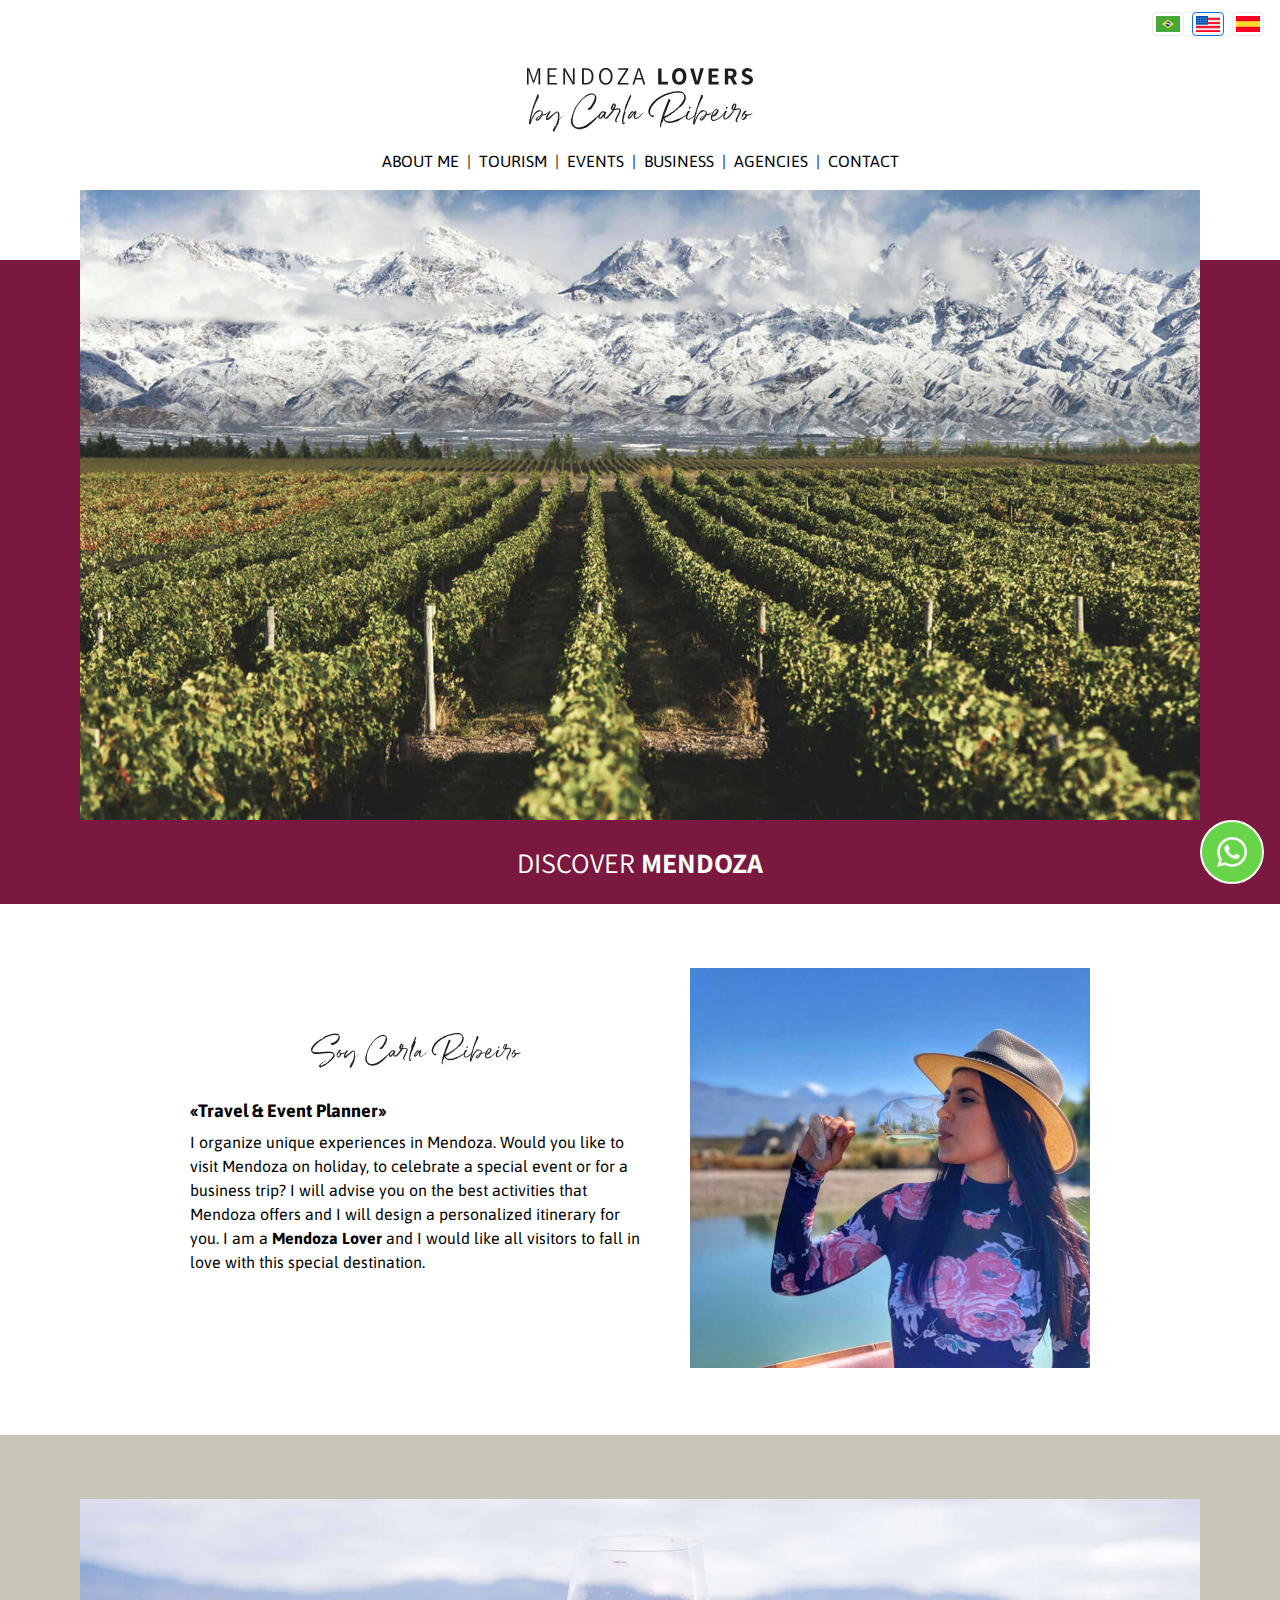
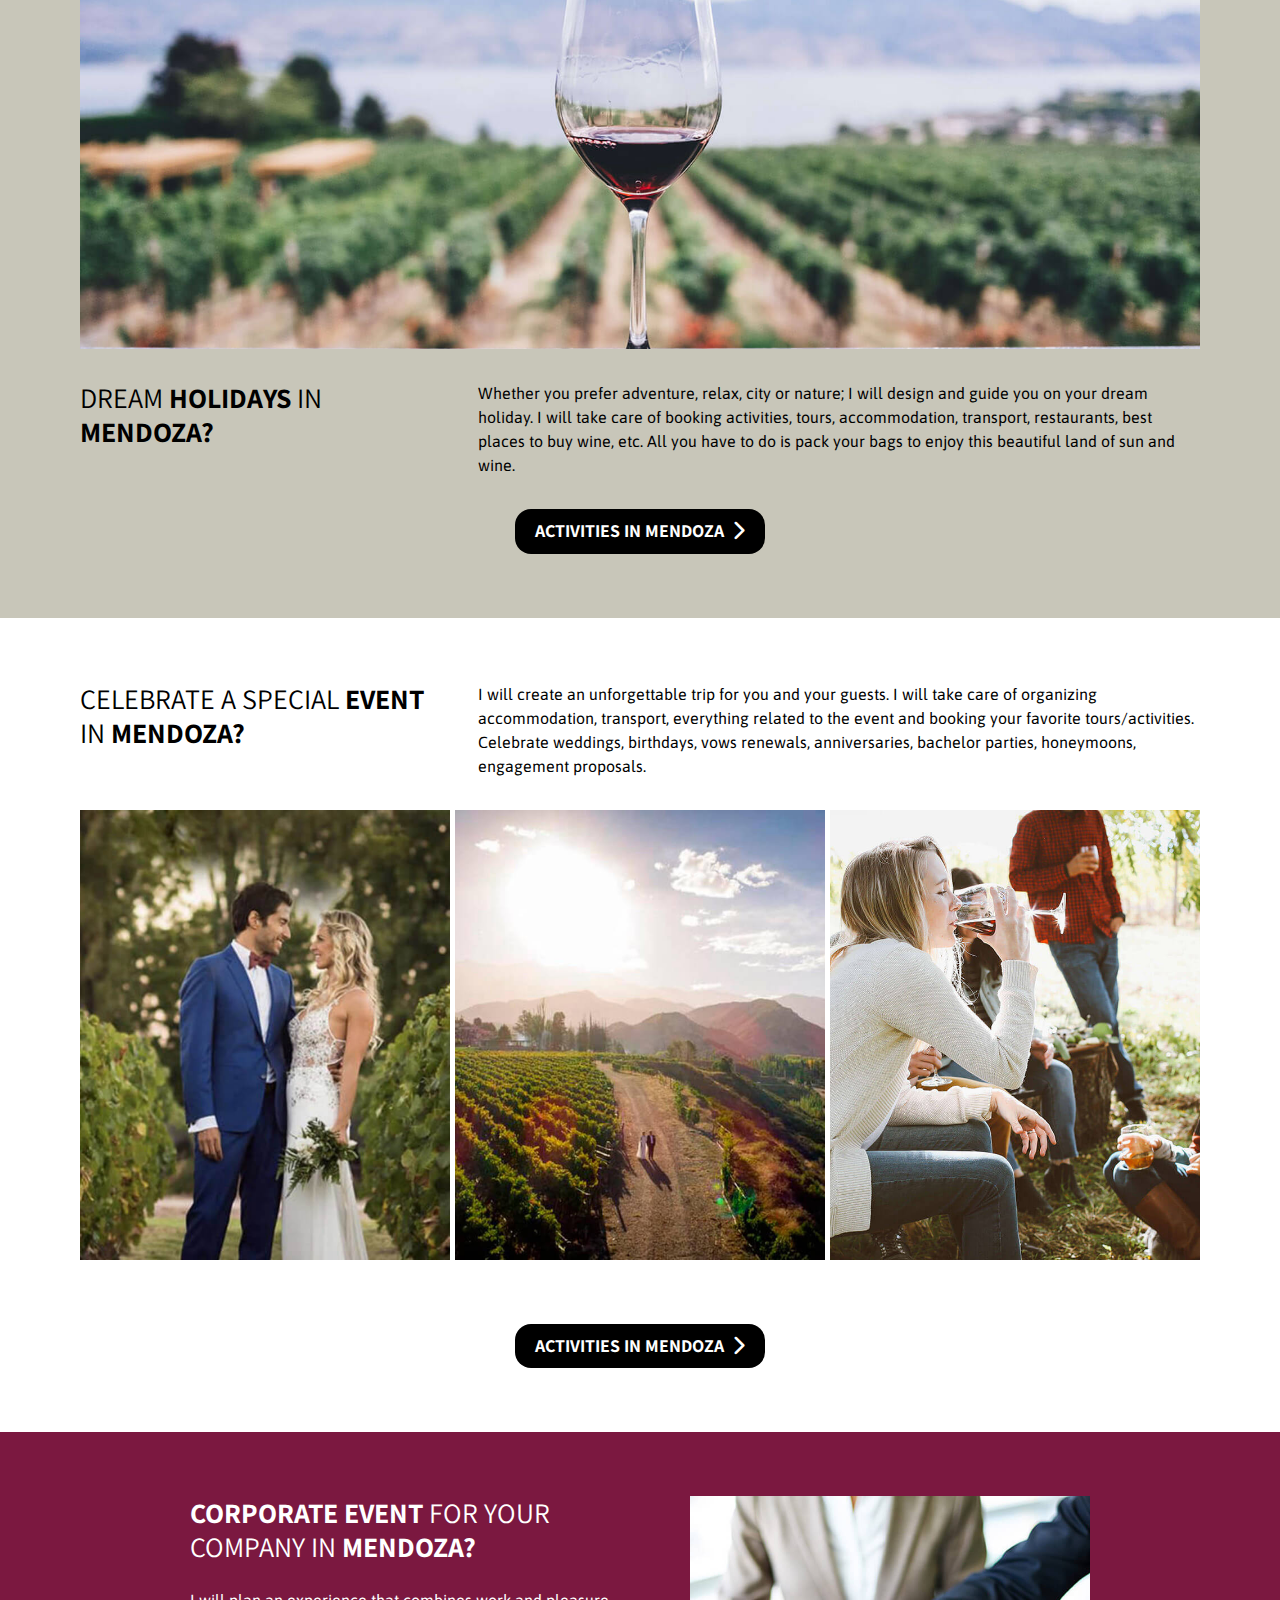
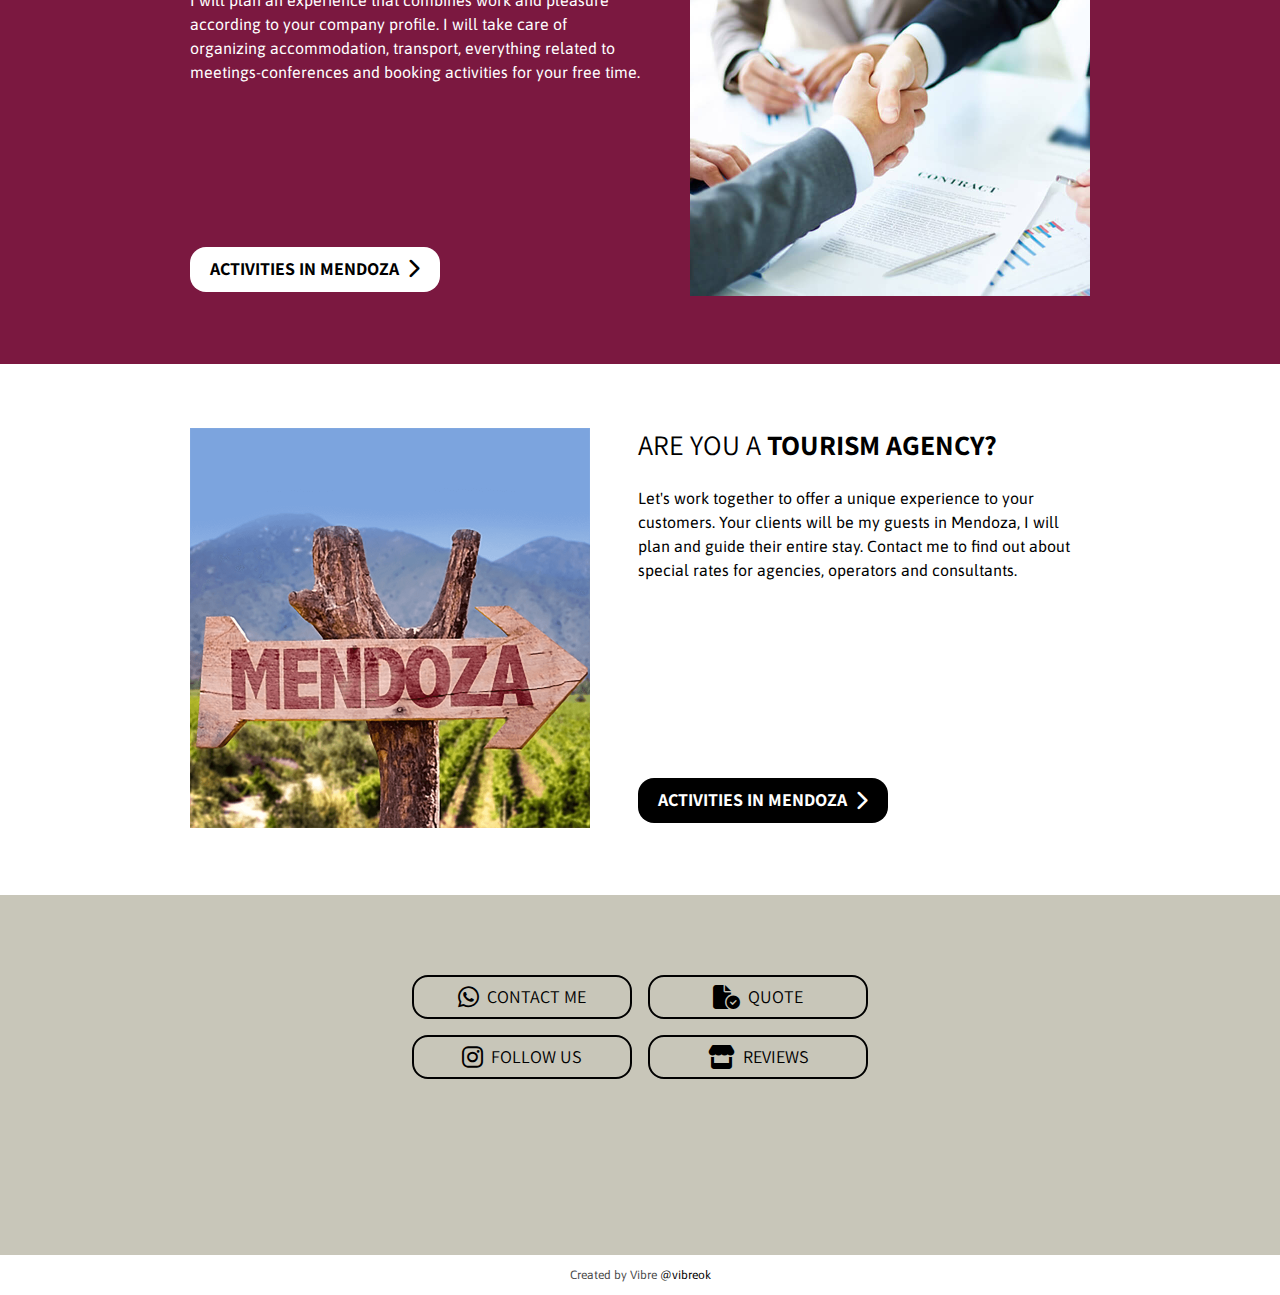
==== lang/en/index.html @ 012fe225 "Change the image format of the logo and the lettering from png to svg, and made spelling corrections" ====
<!DOCTYPE html>
<html lang="en">
<head>
    <meta charset="UTF-8">
    <meta http-equiv="X-UA-Compatible" content="IE=edge">
    <meta name="viewport" content="width=device-width, initial-scale=1.0">
    <title>Mendoza Lovers</title>
    <link href="https://fonts.googleapis.com" rel="preconnect">
    <link href="https://fonts.gstatic.com" rel="preconnect" crossorigin>
    <link href="https://fonts.googleapis.com/css2?family=Asap:wght@400;700&family=Assistant:wght@400;700&display=swap" rel="stylesheet">
    <link href="../../fontawesome/css/all.min.css" rel="stylesheet">    
    <link href="../../css/normalize.css" rel="stylesheet">
    <link href="../../css/styles.css" rel="stylesheet">
</head>
<body class="home">

    <div class="frame">
        <div class="navbar">
            <div class="navbar_utilities">
                <div class="navbar_languages">
                    <button class="navbar_btn">
                        <a href="http://www.mendozalovers.com/">
                            <img class="navbar_flag" src="../../img/lang-br.png" alt="Button to switch to Portuguese language.">
                        </a>
                    </button>
                    <button class="navbar_btn">
                        <a href="http://www.mendozalovers.com/lang/en">
                            <img class="navbar_flag flag--active" src="../../img/lang-en.png" alt="English language button, which is the currently selected language.">
                        </a>
                    </button>
                    <button class="navbar_btn">
                        <a href="http://www.mendozalovers.com/lang/es">
                            <img class="navbar_flag" src="../../img/lang-es.png" alt="Button to switch to Spanish language.">
                        </a>
                    </button>
                </div>
            </div>
            <div class="navbar_brand">
                <h1 class="navbar_logo">
                    <a href="http://www.mendozalovers.com/lang/es">
                        <img src="../../img/logo.svg" alt="Mendoza Lovers logo.">
                    </a>
                </h1>
            </div>
            <nav class="navbar_menu">
                <a class="navbar_link about_link" href="#about">ABOUT ME</a>
                <span class="divider-h">|</span>
                <a class="navbar_link tourism_link" href="#tourism">TOURISM</a>
                <span class="divider-h">|</span>
                <a class="navbar_link events_link" href="#events">EVENTS</a>
                <span class="divider-h">|</span>
                <a class="navbar_link business_link" href="#business">BUSINESS</a>
                <span class="divider-h">|</span>
                <a class="navbar_link agency_link" href="#agency">AGENCIES</a>
                <span class="divider-h">|</span>
                <a class="navbar_link contact_link" href="#contact">CONTACT</a>
            </nav>
        </div>
        <header class="hero bg--red-wine">
            <div class="bg_patch"></div>
            <div class="hero_video">
                <video autoplay loop muted preload="auto" poster="../../img/hero.jpg">
                    <source src="../../img/video.mp4"  type="video/mp4">
                    <source src="../../img/video.webm" type="video/webm">
                    <source src="../../img/video.ogv"  type="video/ogg">
                </video>
            </div>
            <div class="hero_slogan">
                <h2 class="hero_title">DISCOVER <span class="fw_bold">MENDOZA</span></h2>
            </div>
        </header>
        <section id="about" class="section_v">
            <div class="section_wrapper">
                <article class="section_article article--left">
                    <div class="section_lettering">
                        <img src="../../img/lettering.svg" alt="Phrase 'I am Carla Ribeiro' written in cursive.">
                    </div>
                    <h3 class="section_subtitle">&laquo;Travel & Event Planner&raquo;</h3>
                    <p class="section_text text--hug">I organize unique experiences in Mendoza. Would you like to visit Mendoza on holiday, to celebrate a special event or for a business trip? I will advise you on the best activities that Mendoza offers and I will design a personalized itinerary for you. I am a <span class="fw_bold">Mendoza Lover</span> and I would like all visitors to fall in love with this special destination.</p>
                </article>
                <figure class="section_img_container">
                    <img class="section_img" src="../../img/about.jpg" alt="Photograph of Carla Ribeiro drinking a glass of wine with an impressive landscape in the background.">
                </figure>
            </div>
        </section>
        <section id="tourism" class="section_h bg--camel">
            <div class="section_wrapper">
                <figure class="section_img_container">
                    <img class="section_img" src="../../img/tourism.jpg" alt="Photograph showing a glass of red wine in the foreground, and a landscape of vineyards and mountains in the background.">
                </figure>
                <article class="section_article">
                    <h3 class="section_title">DREAM <span class="fw_bold">HOLIDAYS</span> IN <span class="fw_bold">MENDOZA?</span></h3>
                    <p class="section_text">Whether you prefer adventure, relax, city or nature; I will design and guide you on your dream holiday. I will take care of booking activities, tours, accommodation, transport, restaurants, best places to buy wine, etc. All you have to do is pack your bags to enjoy this beautiful land of sun and wine.</p>
                </article>
            </div>
            <div class="section_actions">
                <button class="section_btn btn--dark">
                    <a href="mendoza.html">
                        <span>ACTIVITIES IN MENDOZA</span>
                        <span class="section_icon fa-solid fa-chevron-right"></span>
                    </a>
                </button>
            </div>
        </section>
        <section id="events" class="section_h">
            <div class="section_wrapper">
                <article class="section_article">
                    <h3 class="section_title">CELEBRATE A SPECIAL <span class="fw_bold">EVENT</span> IN <span class="fw_bold">MENDOZA?</span></h3>
                    <p class="section_text">I will create an unforgettable trip for you and your guests. I will take care of organizing accommodation, transport, everything related to the event and booking your favorite tours/activities. Celebrate weddings, birthdays, vows renewals, anniversaries, bachelor parties, honeymoons, engagement proposals.</p>
                </article>
                <div class="section_imgs_container">
                    <figure class="section_img_container img--01">
                        <img class="section_img" src="../../img/events-01.jpg" alt="Photograph of a man and a woman dressed as a bride and groom, embracing, looking into each other's eyes, standing in a garden in broad daylight.">
                    </figure>
                    <figure class="section_img_container img--02">
                        <img class="section_img" src="../../img/events-02.jpg" alt="Aerial photograph of a man and a woman dressed as groom and bride, walking through vineyards, with the mountains in the background.">
                    </figure>
                    <figure class="section_img_container img--03">
                        <img class="section_img" src="../../img/events-03.jpg" alt="Photograph of a group of friends drinking a few glasses of red wine at midday in a garden.">
                    </figure>
                </div>
            </div>
            <div class="section_actions">
                <button class="section_btn btn--dark">
                    <a href="mendoza.html">
                        <span>ACTIVITIES IN MENDOZA</span>
                        <span class="section_icon fa-solid fa-chevron-right"></span>
                    </a>
                </button>
            </div>
        </section>
        <section id="business" class="section_v bg--red-wine">
            <div class="section_wrapper">
                <article class="section_article article--left">
                    <h3 class="section_title"><span class="fw_bold">CORPORATE EVENT</span> FOR YOUR COMPANY IN <span class="fw_bold">MENDOZA?</span></h3>
                    <p class="section_text">I will plan an experience that combines work and pleasure according to your company profile. I will take care of organizing accommodation, transport, everything related to meetings-conferences and booking activities for your free time.</p>
                    <div class="section_actions actions--desktop">
                        <button class="section_btn btn--light">
                            <a href="mendoza.html">
                                <span>ACTIVITIES IN MENDOZA</span>
                                <span class="section_icon fa-solid fa-chevron-right"></span>
                            </a>
                        </button>
                    </div>
                </article>
                <figure class="section_img_container">
                    <img class="section_img" src="../../img/business.jpg" alt="Close-up photograph showing two people in suits shaking hands.">
                </figure>
            </div>
            <div class="section_actions actions--mobile">
                <button class="section_btn btn--light">
                    <a href="mendoza.html">
                        <span>ACTIVITIES IN MENDOZA</span>
                        <span class="section_icon fa-solid fa-chevron-right"></span>
                    </a>
                </button>
            </div>
        </section>
        <section id="agency" class="section_v">
            <div class="section_wrapper">
                <figure class="section_img_container">
                    <img class="section_img" src="../../img/agencies.png" alt="Photograph of a wooden sign in the shape of an arrow, pointing to the right, with the word 'Mendoza', located on the trunk of a tree, and with a landscape in the background.">
                </figure>
                <article class="section_article article--right">
                    <h3 class="section_title">ARE YOU A <span class="fw_bold">TOURISM AGENCY?</span></h3>
                    <p class="section_text">Let's work together to offer a unique experience to your customers. Your clients will be my guests in Mendoza, I will plan and guide their entire stay. Contact me to find out about special rates for agencies, operators and consultants.</p>
                    <div class="section_actions actions--desktop">
                        <button class="section_btn btn--dark">
                            <a href="mendoza.html">
                                <span>ACTIVITIES IN MENDOZA</span>
                                <span class="section_icon fa-solid fa-chevron-right"></span>
                            </a>
                        </button>
                    </div>
                </article>
            </div>
            <div class="section_actions actions--mobile">
                <button class="section_btn btn--dark">
                    <a href="mendoza.html">
                        <span>ACTIVITIES IN MENDOZA</span>
                        <span class="section_icon fa-solid fa-chevron-right"></span>
                    </a>
                </button>
            </div>
        </section>
        <aside id="contact" class="contact bg--camel">
            <div class="contact_actions">
                <button class="contact_btn">
                    <a href="https://wa.me/5492615704456/?text=¡Olá!" target="_blank">
                        <span class="contact_icon fa-brands fa-whatsapp"></span>
                        <span class="contact_label">CONTACT ME</span>
                    </a>
                </button>
                <button class="contact_btn">
                    <a href="https://www.instagram.com/mendozalovers_by_carlaribeiro/" target="_blank">
                        <span class="contact_icon fa-brands fa-instagram"></span>
                        <span class="contact_label">FOLLOW US</span>
                    </a>
                </button>
            </div>
            <div class="contact_actions">
                <button class="contact_btn">
                    <a href="https://forms.gle/Higya9XgeHs5SwJ37" target="_blank">
                        <span class="contact_icon fa-solid fa-file-circle-check"></span>
                        <span class="contact_label">QUOTE</span>
                    </a>
                </button>
                <button class="contact_btn">
                    <a href="https://goo.gl/maps/SxR3NPf53ympUjNk6/" target="_blank">
                        <span class="contact_icon fa-solid fa-store"></span>
                        <span class="contact_label">REVIEWS</span>
                    </a>
                </button>
            </div>
        </aside>
        <footer class="autor">
           <p>Created by Vibre <a href="https://www.instagram.com/vibreok/?hl=es" target="_blank">@vibreok</a></p>
        </footer>
    </div>

    <div class="whatsapp">
        <a class="whatsapp_link" href="https://wa.me/5492615704456/?text=¡Hello!" target="_blank">
            <img class="whatsapp_img" src="../../img/whatsapp.png" alt="Whatsapp icon">
        </a>
    </div>
        
    <script src="../../js/scripts.js"></script>
    
</body>
</html>
---- css/styles.css ----
:root {

    /* Font families */
    --ff-primary-font: 'Asap', sans-serif;
    --ff-display-font: 'Assistant', sans-serif;

    /* Font sizes */
    --10px: 0.625rem;
    --12px: 0.75rem;
    --14px: 0.875rem;
    --16px: 1rem;
    --18px: 1.125rem;
    --20px: 1.25rem;
    --22px: 1.375rem;
    --24px: 1.5rem;
    --26px: 1.625rem;
    --28px: 1.75rem;
    --30px: 1.875rem;
    --32px: 2rem;
    --34px: 2.125rem;
    --36px: 2.25rem;
    --38px: 2.375rem;
    --40px: 2.5rem;
    --42px: 2.625rem;
    --44px: 2.75rem;
    --46px: 2.875rem;
    --48px: 3rem;
    --50px: 3.125rem;
    --52px: 3.25rem;
    --54px: 3.375rem;
    --56px: 3.5rem;
    --58px: 3.625rem;
    --60px: 3.75rem;
    --62px: 3.875rem;
    --64px: 4rem;
    --66px: 4.125rem;
    --68px: 4.25rem;
    --70px: 4.375rem;
    --72px: 4.5rem;
    --74px: 4.625rem;
    --76px: 4.75rem;
    --78px: 4.875rem;
    --80px: 5rem;
    --82px: 5.125rem;
    --84px: 5.25rem;
    --86px: 5.375rem;
    --88px: 5.5rem;
    --90px: 5.625rem;
    --92px: 5.75rem;
    --94px: 5.875rem;
    --96px: 6rem;
    --98px: 6.125rem;
    --100px: 6.25rem;

    /* Colors */
    
    --c-red-wine: #7b1840;
    --c-camel: #c8c6b9;
    --c-blue: #1473e6;
    --c-lightgray: #eaeaea;
    --c-darkgray: #4b4b4b;

}

html {
	-webkit-box-sizing: border-box;
	-moz-box-sizing: border-box;
	box-sizing: border-box;
    scroll-behavior: smooth;
}

*, *:before, *:after {
	-webkit-box-sizing: inherit;
	-moz-box-sizing: inherit;
	box-sizing: inherit;
	-webkit-font-smoothing: antialiased;
	text-rendering: optimizeLegibility;
}

body {
	font-family: var(--ff-primary-font);
} 

h1, h2, h3, h4, h5, h6, 
figure, p, ul {
    margin: 0;
    padding: 0;
}

button {
    padding: 0;
    flex: 0 0 auto;
    border: none;
    background-color: transparent;
    cursor: pointer;
}

img {
    max-width: 100%;
}

a {
    text-decoration: none;
}

.fw_bold {
    font-weight: 700;
}

.bg--camel {
    background-color: var(--c-camel);
}

.bg--red-wine {
    background-color: var(--c-red-wine);
}

.frame {
    width: 100%;
    padding: 190px 0 0 0;
    display: flex;
    flex-direction: column;
}

.navbar {
    width: 100%;
    position: fixed;
    top: 0;
    left: 0;
    z-index: 1000;
    padding: 4px 12px 12px 12px;
    display: flex;
    flex-direction: column;
    background-color: #ffffff;
}

.navbar_utilities {
    width: 100%;
    display: flex;
}

.home .navbar_utilities {
    justify-content: flex-end;
}

.mza .navbar_utilities {
    justify-content: flex-start;
}

.navbar_languages {
    display: flex;
}

.navbar_btn {
    min-width: 40px;
    height: 40px;
}

.navbar_btn a {
    width: 100%;
    height: 100%;
    display: flex;
    justify-content: center;
    align-items: center;
}

.navbar_btn span {
    color: #000000;
}

.navbar_label {
    margin: 0 0 0 4px;
    font-size: var(--14px);
}

.navbar_flag {
    width: 32px;
    padding: 3px;
    border-radius: 4px;
    border: 1px solid var(--c-lightgray);
}

.flag--active {
    border: 1px solid var(--c-blue);
}

.navbar_brand {
    width: 100%;
    margin: 24px 0 12px 0;
    display: flex;
    justify-content: center;
    align-items: center;
}

.navbar_logo {
    width: 227px;
}

.navbar_logo a {
    width: 100%;
    height: 100%;
    display: inline-block;
}

.navbar_menu {
    width: 100%;
    display: flex;
    justify-content: center;
}

.menu--muted {
    opacity: 0;
    visibility: hidden;
    pointer-events: none;
}

.navbar_menu a {
    padding: 0 0 8px 0;
    position: relative;
    flex: 0 0 auto;
    font-size: var(--16px);
    color: #000000;
}

.navbar_menu a:hover,
.navbar_menu a.active {
    color: var(--c-red-wine);
}

.navbar_menu a::before {
    content: '';
    width: 25%;
    height: 1px;
    position: absolute;
    bottom: 0;
    right: 37.5%;
    left: 37.5%;
    background-color: var(--c-red-wine);
    transform: scaleX(0);
    transform-origin: center;
    transition: transform 0.25s linear;
}

.navbar_menu a:hover::before,
.navbar_menu a.active::before {
    transform: scaleX(1);
}

.divider-h {
    margin: 0 8px;
}

.hero {
    width: 100%;
    position: relative;
    display: flex;
    flex-direction: column;
    align-items: center;
    background-color: var(--c-red-wine);
}

.bg_patch {
    width: 100%;
    height: 70px;
    position: absolute;
    top: 0;
    left: 0;
    z-index: 10;
    background-color: #ffffff;
}

.hero_video {
    width: 100%;
    position: relative;
    padding: 0 80px;
    z-index: 20;
}

video {
	width: 100%;
}

.hero_slogan {
   width: 100%;
   padding: 24px 12px;
   display: flex;
   justify-content: center;
   align-items: center;
}

.hero_title {
    font-family: var(--ff-display-font);
    font-size: var(--28px);
    font-weight: 400;
    color: #ffffff;
}

section {
    width: 100%;
    min-height: 500px;
    padding: 64px 80px;
}

.home section {
    scroll-margin-top: 190px;
}

section,
.section_article,
.section_wrapper {
    display: flex;
}

.section_wrapper {
    width: 100%;
}

.section_lettering {
    width: 100%;
    display: flex;
    justify-content: center;
    margin: 0 0 32px 0;
}

.section_lettering img {
    max-width: 210px;
}

.home .section_title {
    font-family: var(--ff-display-font);
    font-size: var(--28px);
    line-height: var(--34px);
    font-weight: 400;
}

.home .section_subtitle {
    margin: 0 0 8px 0 !important;
    font-size: var(--18px);
    line-height: var(--22px);
    font-weight: 700;
}

.mza .section_title {
    flex: 0 0 30%;
    align-self: flex-start;
    font-family: var(--ff-display-font);
    font-size: var(--34px);
    line-height: var(--40px);
    font-weight: 700;
    text-align: right;
}

.section_text {
    flex: 1 1 auto;
}

.text--hug {
    flex: 0 0 auto;
}

.home .section_text {
    font-size: var(--16px);
    line-height: var(--24px);
}

.mza .section_text {
    font-size: var(--18px);
    line-height: var(--26px);
}

.bg--red-wine .section_title,
.bg--red-wine .section_text {
    color: #ffffff;
}

.section_img {
    width: 100%;
    height: 100%;
    object-fit: cover;
    object-position: center;
}

.section_h,
.section_h .section_wrapper {
    flex-direction: column;
}

.section_h .section_article {
    width: 100%;
}

.home .section_h .section_title {
    flex: 0 0 350px;
    align-self: flex-start;
}

.mza .section_h .section_title {
    flex: 0 0 30%;
}

.section_h .section_text {
    flex: 1 1 auto;
    padding: 0 0 0 48px;
}

.home .section_h .section_text {
    max-width: 800px;
}

.mza .section_h .section_text {
    max-width: 600px;
}

.section_h .section_imgs_container {
    width: 100%;
    display: flex;
    justify-content: space-between;
}

.img--01,
.img--02,
.img--03 {
    max-width: 33%;
}

.section_h .section_img_container {
    width: 100%;
    height: 450px;
}

.section_h .section_actions {
    width: 100%;
    display: flex;
    justify-content: center;
    align-items: center;
}

.section_h .section_article,
.section_h .section_imgs_container,
.section_h .section_img_container {
    margin: 0 0 32px 0;
} 

.section_v .section_wrapper {
    justify-content: center;
    align-items: center;
}

.section_v .section_article {
    width: 50%;
    max-width: 500px;
    height: 100%;
    flex-direction: column;
    justify-content: center;
}

.article--left {
    padding: 0 48px 8px 0;
}

.article--right {
    padding: 0 0 8px 48px;
}

.section_v .section_title,
.section_v .section_text {
    margin: 0 0 24px 0;
    align-self: flex-start;
}

.section_v .section_img_container {
    width: 50%;
    max-width: 400px;
}

.actions--mobile {
    display: none;
}

.section_btn {
    flex: 0 0 auto;
    font-family: var(--ff-display-font);
    font-size: var(--18px);
    font-weight: 700;
    border-radius: 16px;
}

.section_btn a {
    width: 100%;
    height: 100%;
    padding: 12px 20px;
    display: flex;
    justify-content: center;
    align-items: center;
}

.btn--dark {
    background-color: #000000;
}

.btn--dark a {
    color: #ffffff;
}

.btn--light {
    background-color: #ffffff;
}

.btn--light a {
    color: #000000;
}

.section_icon {
    margin: 0 0 0 8px;
    font-size: var(--20px);
    transition: 400ms ease-in-out;
}

.contact {
    width: 100%;
    padding: 80px;
    display: flex;
    justify-content: center;
    align-items: center;
    background-color: var(--c-camel);
}

.contact_actions {
    margin: 0 0 80px 0;
    display: flex;
    flex-direction: column;
}

.contact_btn {
    width: 220px;
    height: 44px;
    margin: 0 8px 16px 8px;
    flex:  0 0 auto;
    border-radius: 16px;
    border: 2px solid #000000;
    transition: 400ms ease-in-out;
}

.contact_btn:hover {
    background-color: rgba(0,0,0,.10);    
}

.contact_btn a {
    width: 100%;
    height: 100%;
    display: flex;
    justify-content: center;
    align-items: center;
}

.contact_icon,
.contact_label {
    color: #000000;
}

.contact_icon {
    margin: 0 8px 0 0;
    font-size: var(--24px);
}

.contact_label {
    font-family: var(--ff-display-font);
    font-size: var(--18px);
    text-transform: uppercase;
}

.mendoza {
    width: 100%;
    padding: 80px;
    display: flex;
    align-items: center;
    background-color: var(--c-camel);
}

.mendoza_title {
    flex: 0 0 30%;
    align-self: flex-start;
    font-family: var(--ff-display-font);
    font-size: var(--38px);
    font-weight: 700;
    text-align: right;
}

.mendoza_text {
    max-width: 600px;
    flex: 1 1 auto;
    padding: 0 0 0 48px;
    font-size: var(--18px);
    line-height: var(--26px);
}

.autor {
    width: 100%;
    height: 40px;
    padding: 2px 0 0 0;
    display: flex;
    justify-content: center;
    align-items: center;
    background-color: #ffffff;
}

.autor p,
.autor a {
    font-size: var(--12px);
}

.autor p {
    color: var(--c-darkgray);
}

.autor a {
    color: #000000;
}

.autor a:hover {
    text-decoration: underline;
}

.whatsapp {
    position: fixed;
    bottom: 16px;
    right: 16px;
    z-index: 1000;
    display: flex;
    justify-content: flex-end;
    align-items: center;
}

.whatsapp_link {
    width: 64px;
    height: 64px;
    display: flex;
    justify-content: center;
    align-items: center;
    border-radius: 50%;
    border: 2px solid #ffffff;
    background-color: #ffffff;
    transition: 400ms;
}

.whatsapp_link:hover {
    transform: scale(1.07);
}

.whatsapp_img {
    width: 100%;
    height: 100%;
    object-fit: contain;
    object-position: center;
}


@media screen and (max-width: 1000px) {

    .section_h .section_article {
        flex-direction: column;
    }

    .home .section_h .section_title,
    .mza .section_h .section_title {
        margin: 0 0 12px 0;
        flex: 0 0 auto;
    }

    .section_h .section_text {
        padding: 0;
    }

    .mendoza {
        flex-direction: column;
        align-items: flex-start;
    }

    .mendoza_title {
        margin: 0 0 16px 0;
        text-align: left;
    }

    .mendoza_text {
        padding: 0;
    }

    .mza .section_h .section_img_container {
        width: 100%;
        height: 350px;
    }

}

@media screen and (max-width: 900px) {

    #tourism .section_wrapper,
    #agency .section_wrapper {
        flex-direction: column-reverse;
    }

    .section_v, 
    .section_v .section_wrapper {
        flex-direction: column;
    }

    .section_v .section_article {
        width: 100%;
        max-width: 100%;
        height: auto;
        margin: 0 0 32px 0;
        padding: 0;
    }

    .section_v .section_title {
        margin: 0 0 12px 0;
    }

    .home .section_title,
    .section_v .section_text {
        max-width: 800px;
    }

    .section_v .section_text {
        margin: 0;
    }

    .section_v .section_img_container {
        width: 100%;
        max-width: 100%;
        margin: 0 0 32px 0;
    }

    .section_h .section_img_container,
    .section_v .section_img_container  {
        height: 350px;
    } 

    #about .section_img_container,
    #events .section_img_container {
        margin: 0;
    }
    
    .section_v .section_actions {
        width: 100%;
        display: flex;
        justify-content: center;
        align-items: center;
    }

    .section_v .actions--desktop {
        display: none;
    }    

    .actions--mobile {
        display: block;
    }

}

@media screen and (max-width: 768px) {

    .img--01,
    .img--02 {
        max-width: 49%;
    }

    .img--03 {
        display: none;
    }

}

@media screen and (max-width: 576px) {

    .home .navbar_utilities {
        justify-content: center;
    }

    .about_link,
    .contact_link,
    .divider-h:first-of-type,
    .divider-h:last-of-type {
        display: none;
    }

    .navbar_menu a:hover,
    .navbar_menu a:active {
        color: #000000;
    }

    .mza .frame {
        padding: 160px 0 0 0;
    }

    .navbar_menu.menu--muted {
        display: none;
    }

    .hero_video {
        padding: 0 40px;
    }
    
    section,
    .contact,
    .mendoza {
        padding: 40px;
    }

    .section_article,
    .section_v .section_article,
    .mendoza,
    .section_title,
    .section_v .section_title,
    .mza .section_title,
    .mendoza_title,
    .section_text,
    .mendoza_text {
        align-self: center;
        align-items: center;
        text-align: center;
    }

    .mza .section_h .section_title {
        font-size: var(--28px);
        line-height: var(--34px);
    }

    .mendoza_title {
        font-size: var(--34px);
    }

    .section_h .section_img_container,
    .mza .section_h .section_img_container,
    .section_v .section_img_container  {
        height: 300px;
    } 

    .contact {
        flex-direction: column;
    }

    .contact_actions {
        margin: 0;
    }

    .contact_btn {
        height: 48px;
        margin: 0 0 16px 0;
    }

}

@media screen and (max-width: 400px) {

    .hero_video {
        padding: 0 24px;
    }
    
    section,
    .mendoza {
        padding: 32px 24px;
    }

    .section_lettering {
        margin: 0 0 24px 0;
    }

    .section_h .section_img_container,
    .mza .section_h .section_img_container,
    .section_v .section_img_container  {
        height: 250px;
    } 

    .contact_actions,
    .contact_btn {
        width: 100%;
    }

}
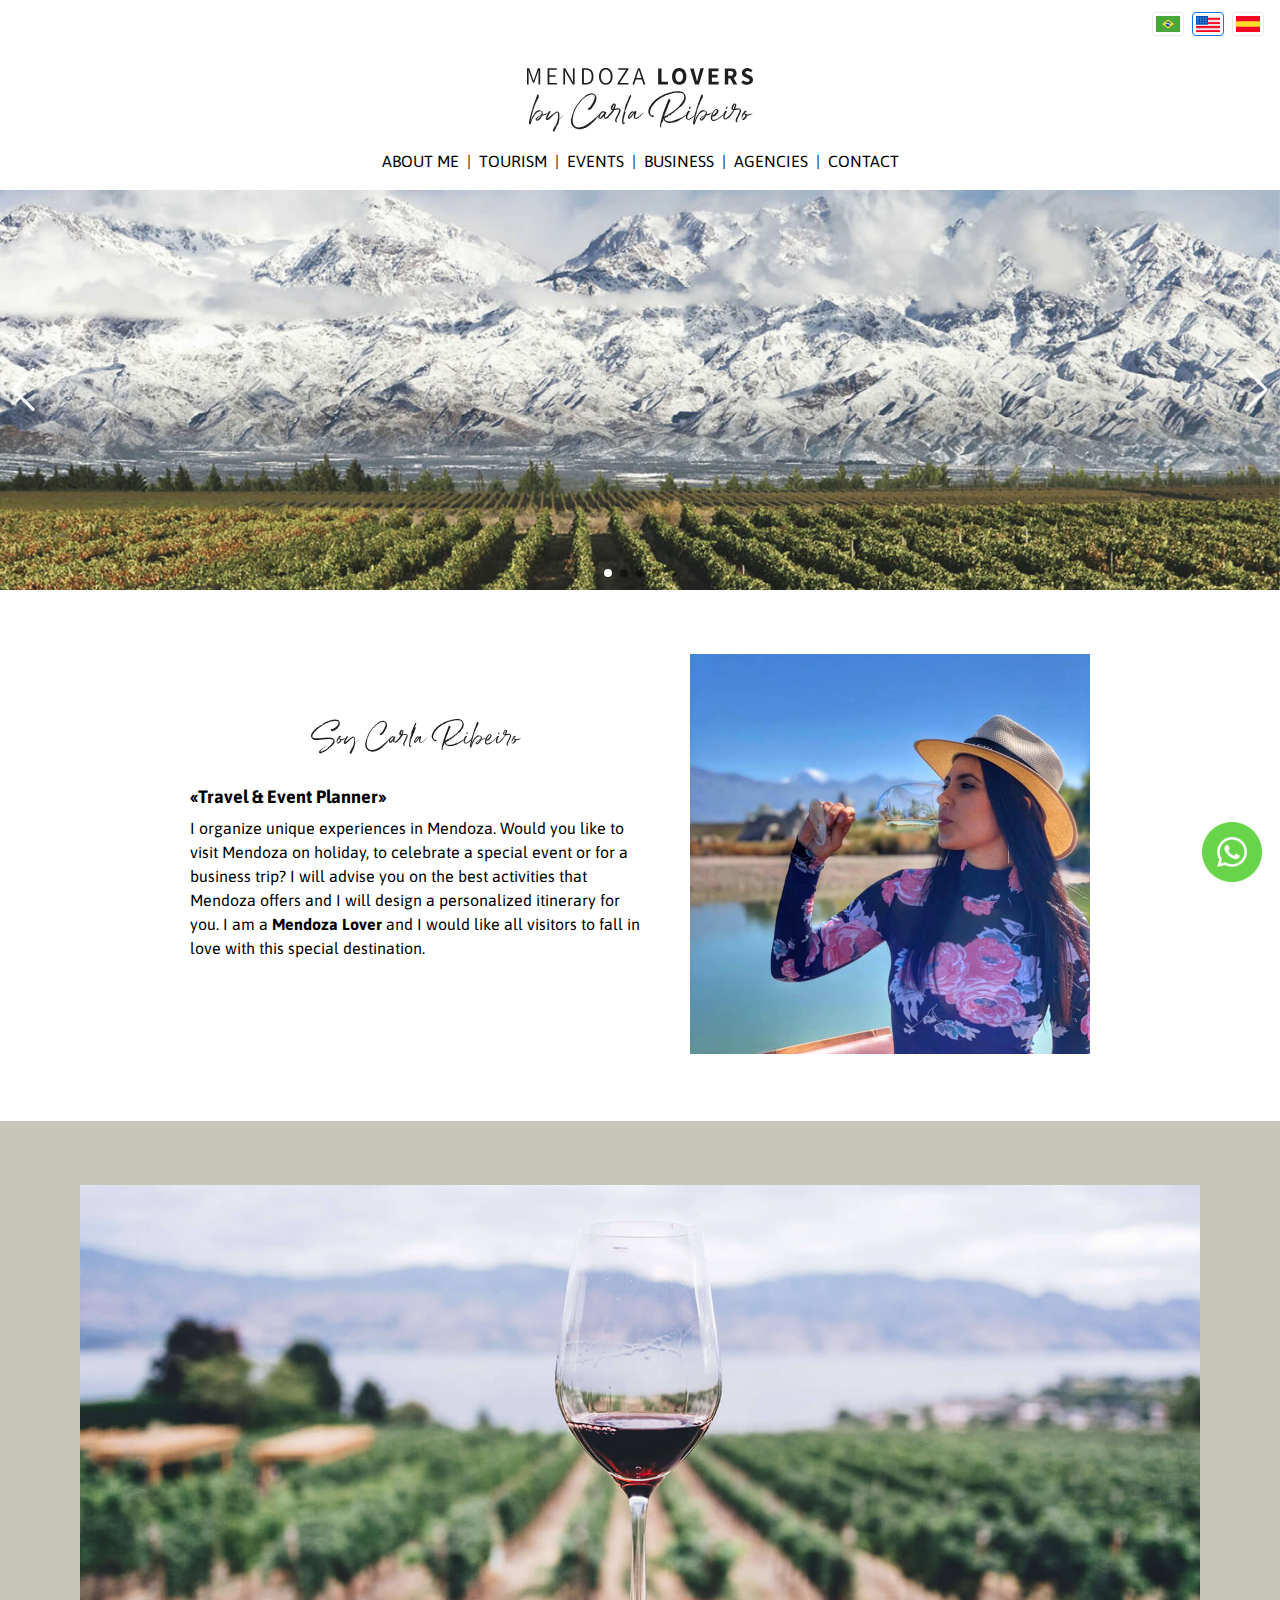
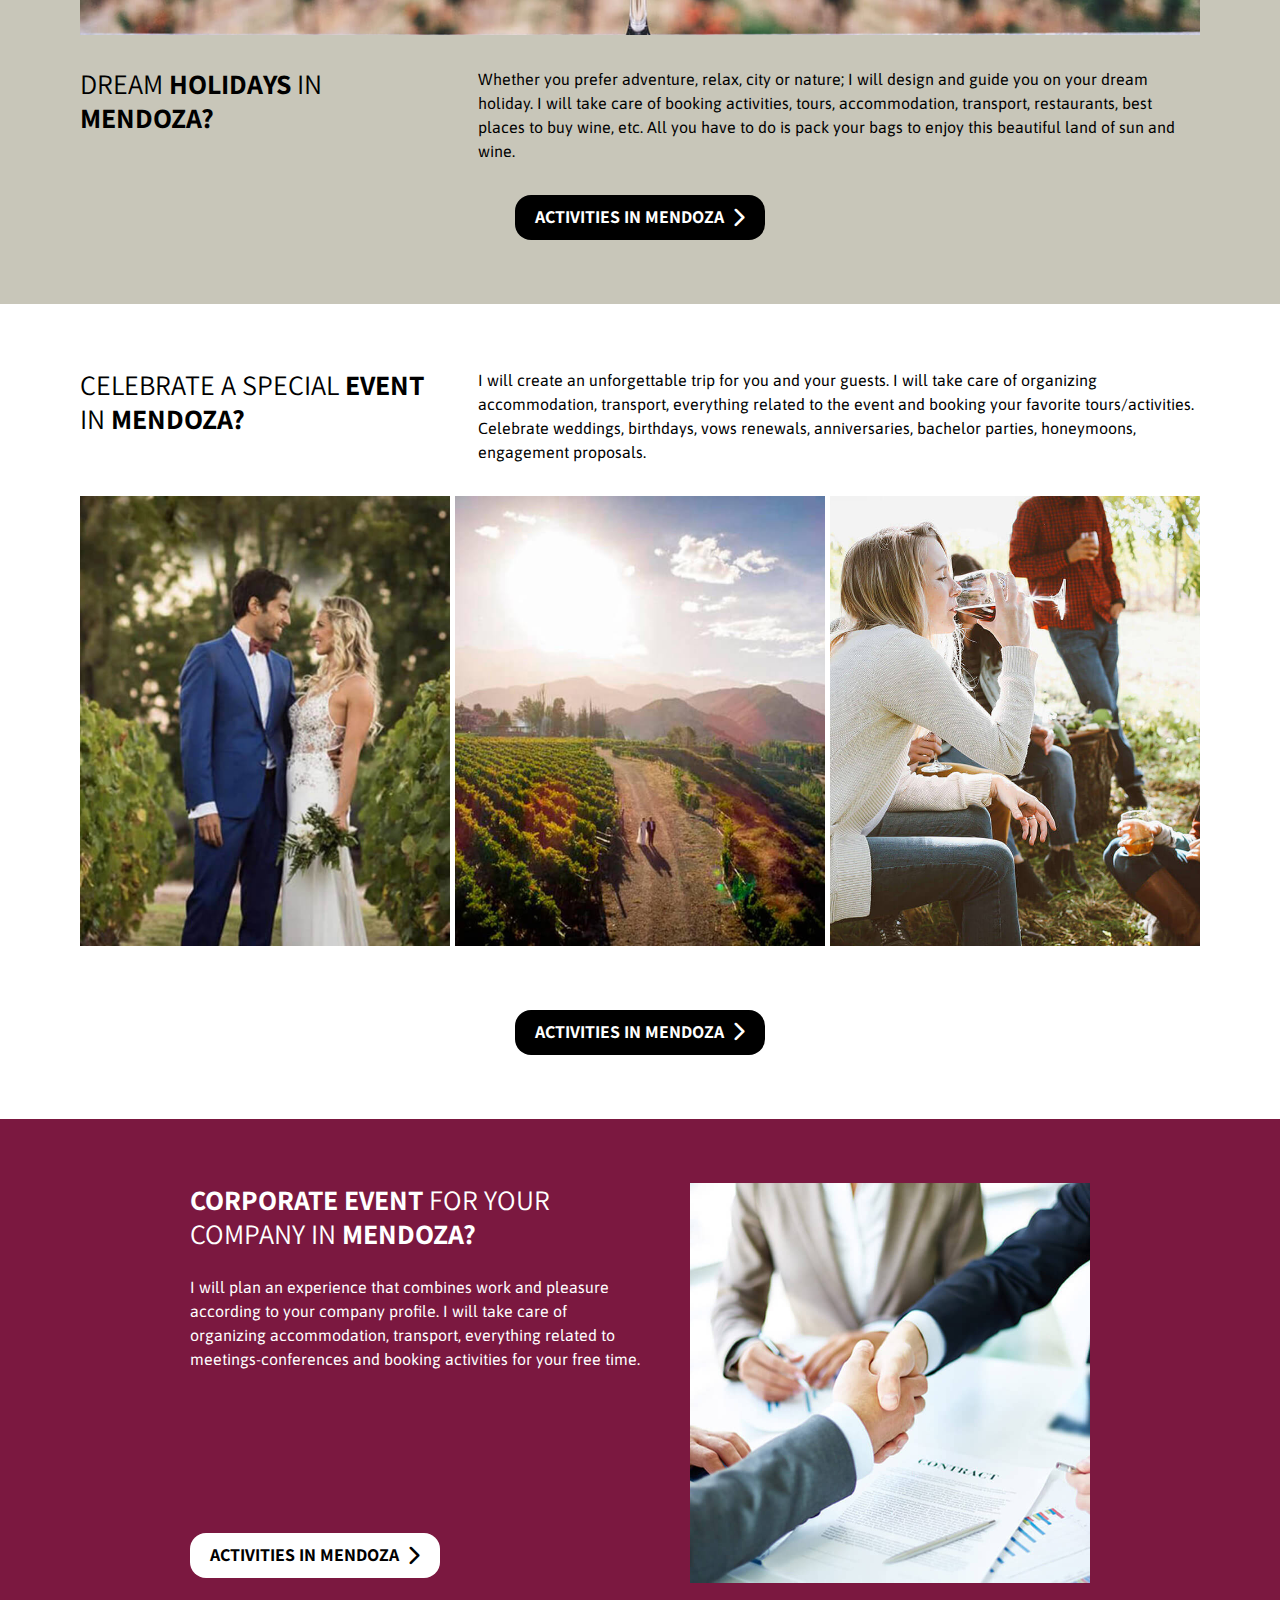
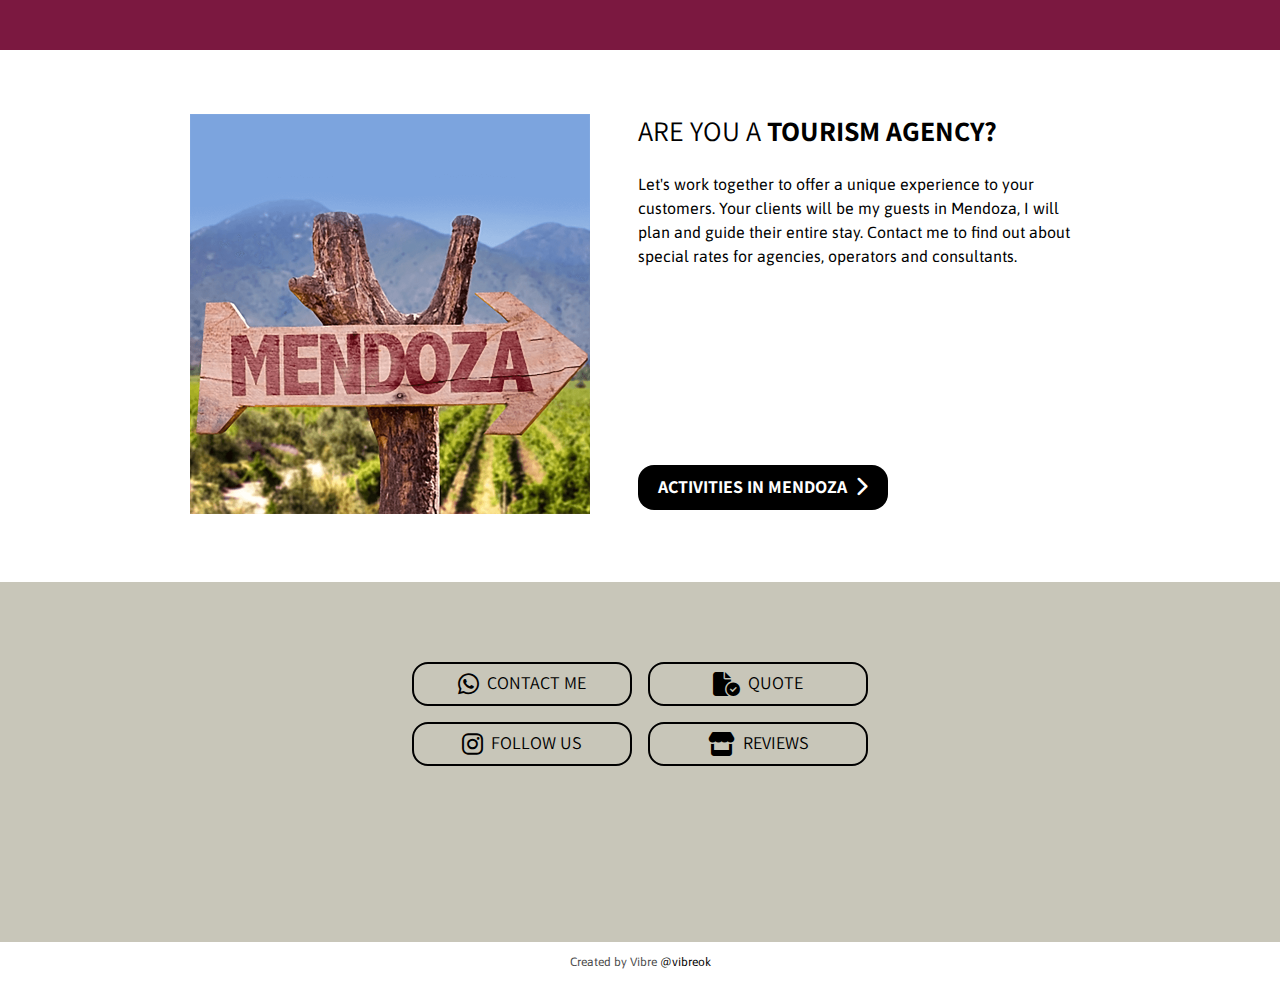
==== commit 57e9f172: "Slider implementation" ====
--- a/lang/en/index.html
+++ b/lang/en/index.html
@@ -8,7 +8,8 @@
     <link href="https://fonts.googleapis.com" rel="preconnect">
     <link href="https://fonts.gstatic.com" rel="preconnect" crossorigin>
     <link href="https://fonts.googleapis.com/css2?family=Asap:wght@400;700&family=Assistant:wght@400;700&display=swap" rel="stylesheet">
-    <link href="../../fontawesome/css/all.min.css" rel="stylesheet">    
+    <link href="../../fontawesome/css/all.min.css" rel="stylesheet">  
+    <link href="../../swiper/swiper-bundle.min.css" rel="stylesheet">  
     <link href="../../css/normalize.css" rel="stylesheet">
     <link href="../../css/styles.css" rel="stylesheet">
 </head>
@@ -56,19 +57,43 @@
                 <a class="navbar_link contact_link" href="#contact">CONTACT</a>
             </nav>
         </div>
-        <header class="hero bg--red-wine">
-            <div class="bg_patch"></div>
-            <div class="hero_video">
-                <video autoplay loop muted preload="auto" poster="../../img/hero.jpg">
-                    <source src="../../img/video.mp4"  type="video/mp4">
-                    <source src="../../img/video.webm" type="video/webm">
-                    <source src="../../img/video.ogv"  type="video/ogg">
-                </video>
-            </div>
-            <div class="hero_slogan">
-                <h2 class="hero_title">DISCOVER <span class="fw_bold">MENDOZA</span></h2>
-            </div>
-        </header>
+        <!-- Slider main container -->
+        <div class="swiper">
+            <!-- Slider wrapper -->
+            <div class="swiper-wrapper">
+                <!-- Slides -->
+                <div class="swiper-slide">
+                    <figure>
+                        <img class="section_img" src="../../img/slider/slider_1.jpg">
+                    </figure>
+                </div>
+                <div class="swiper-slide">
+                    <figure>
+                        <img class="section_img" src="../../img/slider/slider_2.jpg">
+                    </figure>
+                </div>
+                <div class="swiper-slide">
+                    <figure>
+                        <img class="section_img" src="../../img/slider/slider_3.jpg">
+                    </figure>
+                </div>
+                <div class="swiper-slide">
+                    <figure>
+                        <img class="section_img" src="../../img/slider/slider_4.jpg">
+                    </figure>
+                </div>
+                <div class="swiper-slide">
+                    <figure>
+                        <img class="section_img" src="../../img/slider/slider_5.jpg">
+                    </figure>
+                </div>
+            </div>
+            <!-- Pagination -->
+            <div class="swiper-pagination"></div>
+            <!-- Navigation buttons -->
+            <div class="swiper-button-prev"></div>
+            <div class="swiper-button-next"></div>
+        </div>
         <section id="about" class="section_v">
             <div class="section_wrapper">
                 <article class="section_article article--left">
@@ -219,11 +244,12 @@
     </div>
 
     <div class="whatsapp">
-        <a class="whatsapp_link" href="https://wa.me/5492615704456/?text=¡Hello!" target="_blank">
+        <a class="whatsapp_link" href="https://wa.me/5492616094078/?text=¡Hello!" target="_blank">
             <img class="whatsapp_img" src="../../img/whatsapp.png" alt="Whatsapp icon">
         </a>
     </div>
-        
+    
+    <script src="../../swiper/swiper-bundle.min.js"></script>
     <script src="../../js/scripts.js"></script>
     
 </body>
--- a/css/styles.css
+++ b/css/styles.css
@@ -80,6 +80,7 @@
 
 body {
 	font-family: var(--ff-primary-font);
+    background-color: #ffffff;
 } 
 
 h1, h2, h3, h4, h5, h6, 
@@ -251,6 +252,30 @@
     margin: 0 8px;
 }
 
+.swiper {
+    width: 100%;
+    height: 400px;
+}
+
+.swiper-slide figure {
+    width: 100%;
+    height: 400px;
+}
+
+.swiper-button-prev,
+.swiper-button-next {
+    color: #ffffff;
+}
+
+.swiper-pagination-bullet {
+    opacity: .5;
+}
+
+.swiper-pagination-bullet-active {
+    background: #ffffff;
+    opacity: 1;
+}
+
 .hero {
     width: 100%;
     position: relative;
@@ -655,6 +680,22 @@
     object-position: center;
 }
 
+@media screen and (min-width: 1600px) {
+
+    .section_h .section_img_container {
+        height: 650px;
+    } 
+
+    .section_v .section_img_container {
+        max-width: 500px;
+    }
+
+    .mendoza_text {
+        max-width: 800px;
+    }
+
+}
+
 
 @media screen and (max-width: 1000px) {
 
@@ -684,11 +725,6 @@
 
     .mendoza_text {
         padding: 0;
-    }
-
-    .mza .section_h .section_img_container {
-        width: 100%;
-        height: 350px;
     }
 
 }
@@ -760,6 +796,15 @@
 }
 
 @media screen and (max-width: 768px) {
+
+    .mza .section_h {
+        min-height: auto;
+    }
+
+    .mza .section_h .section_img_container {
+        height: auto;
+        margin: 0;
+    }
 
     .img--01,
     .img--02 {
@@ -832,7 +877,6 @@
     }
 
     .section_h .section_img_container,
-    .mza .section_h .section_img_container,
     .section_v .section_img_container  {
         height: 300px;
     } 
@@ -868,8 +912,7 @@
     }
 
     .section_h .section_img_container,
-    .mza .section_h .section_img_container,
-    .section_v .section_img_container  {
+    .section_v .section_img_container {
         height: 250px;
     } 
 
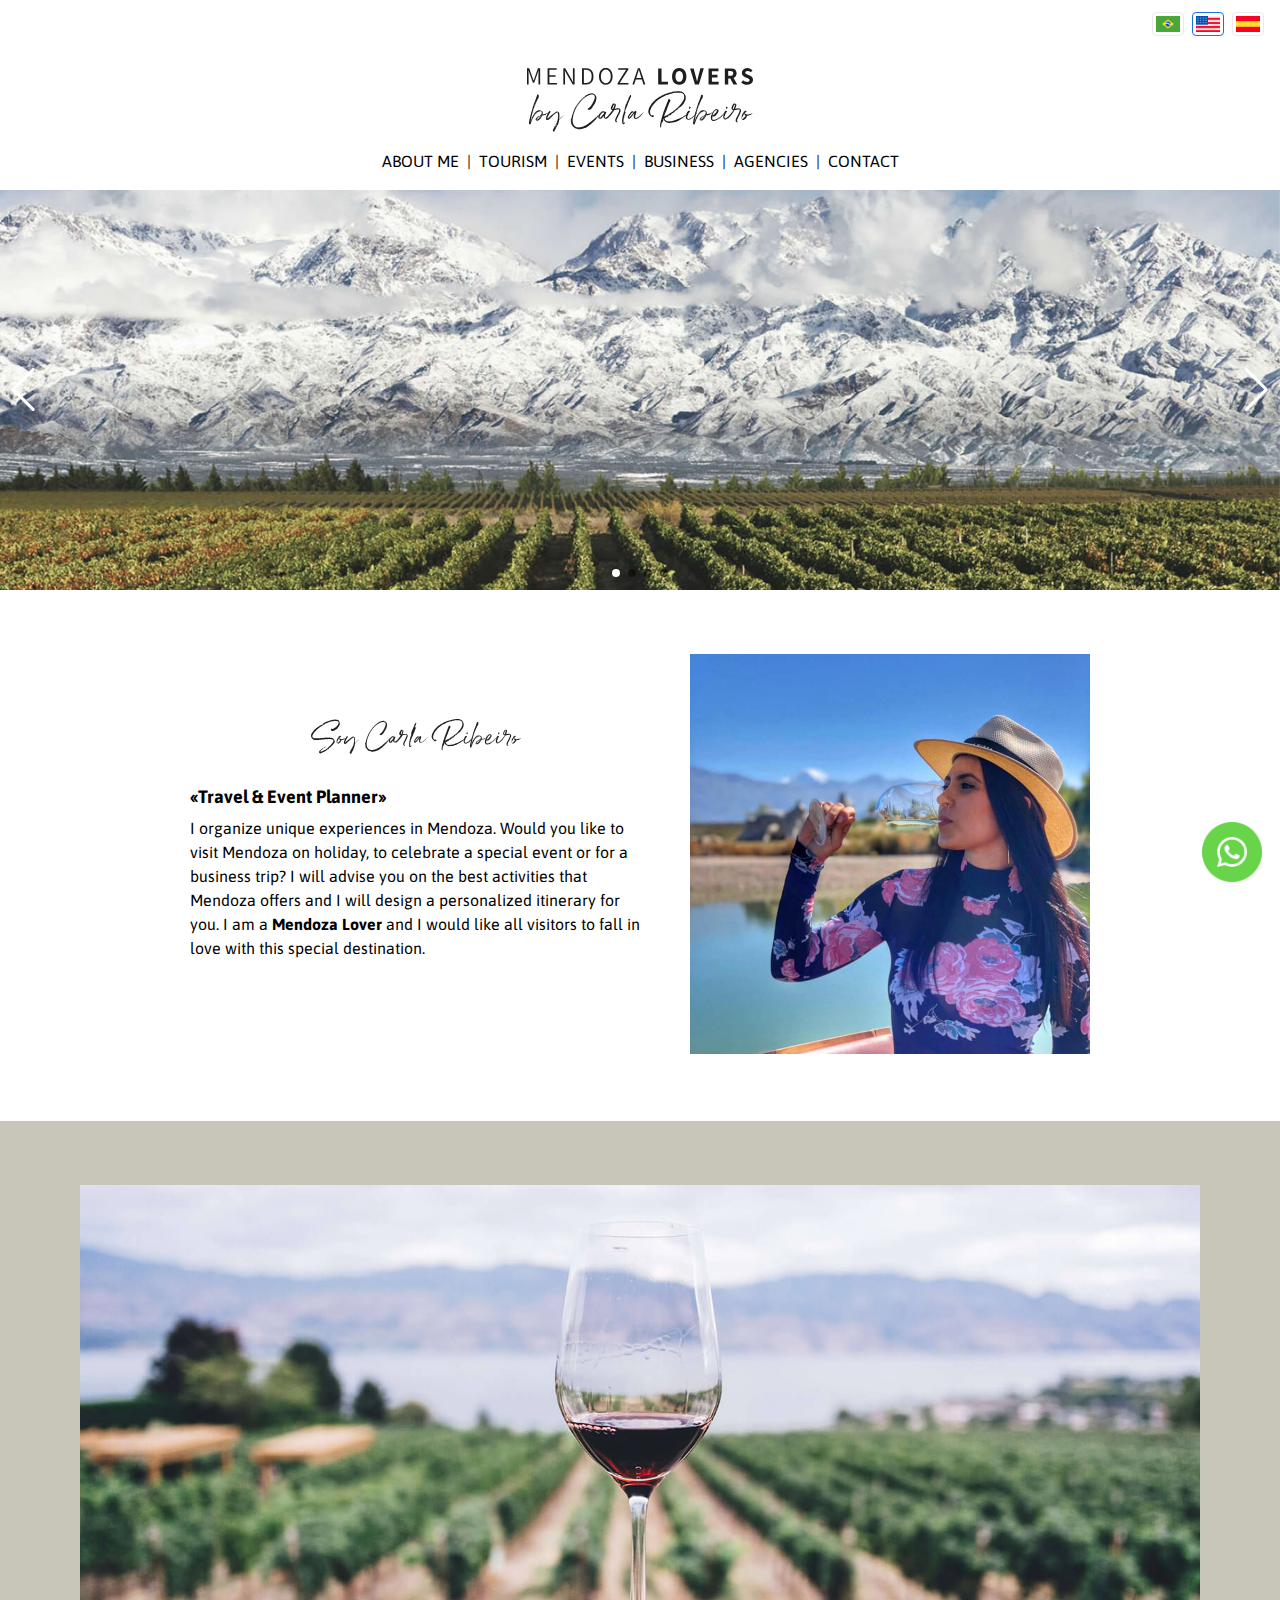
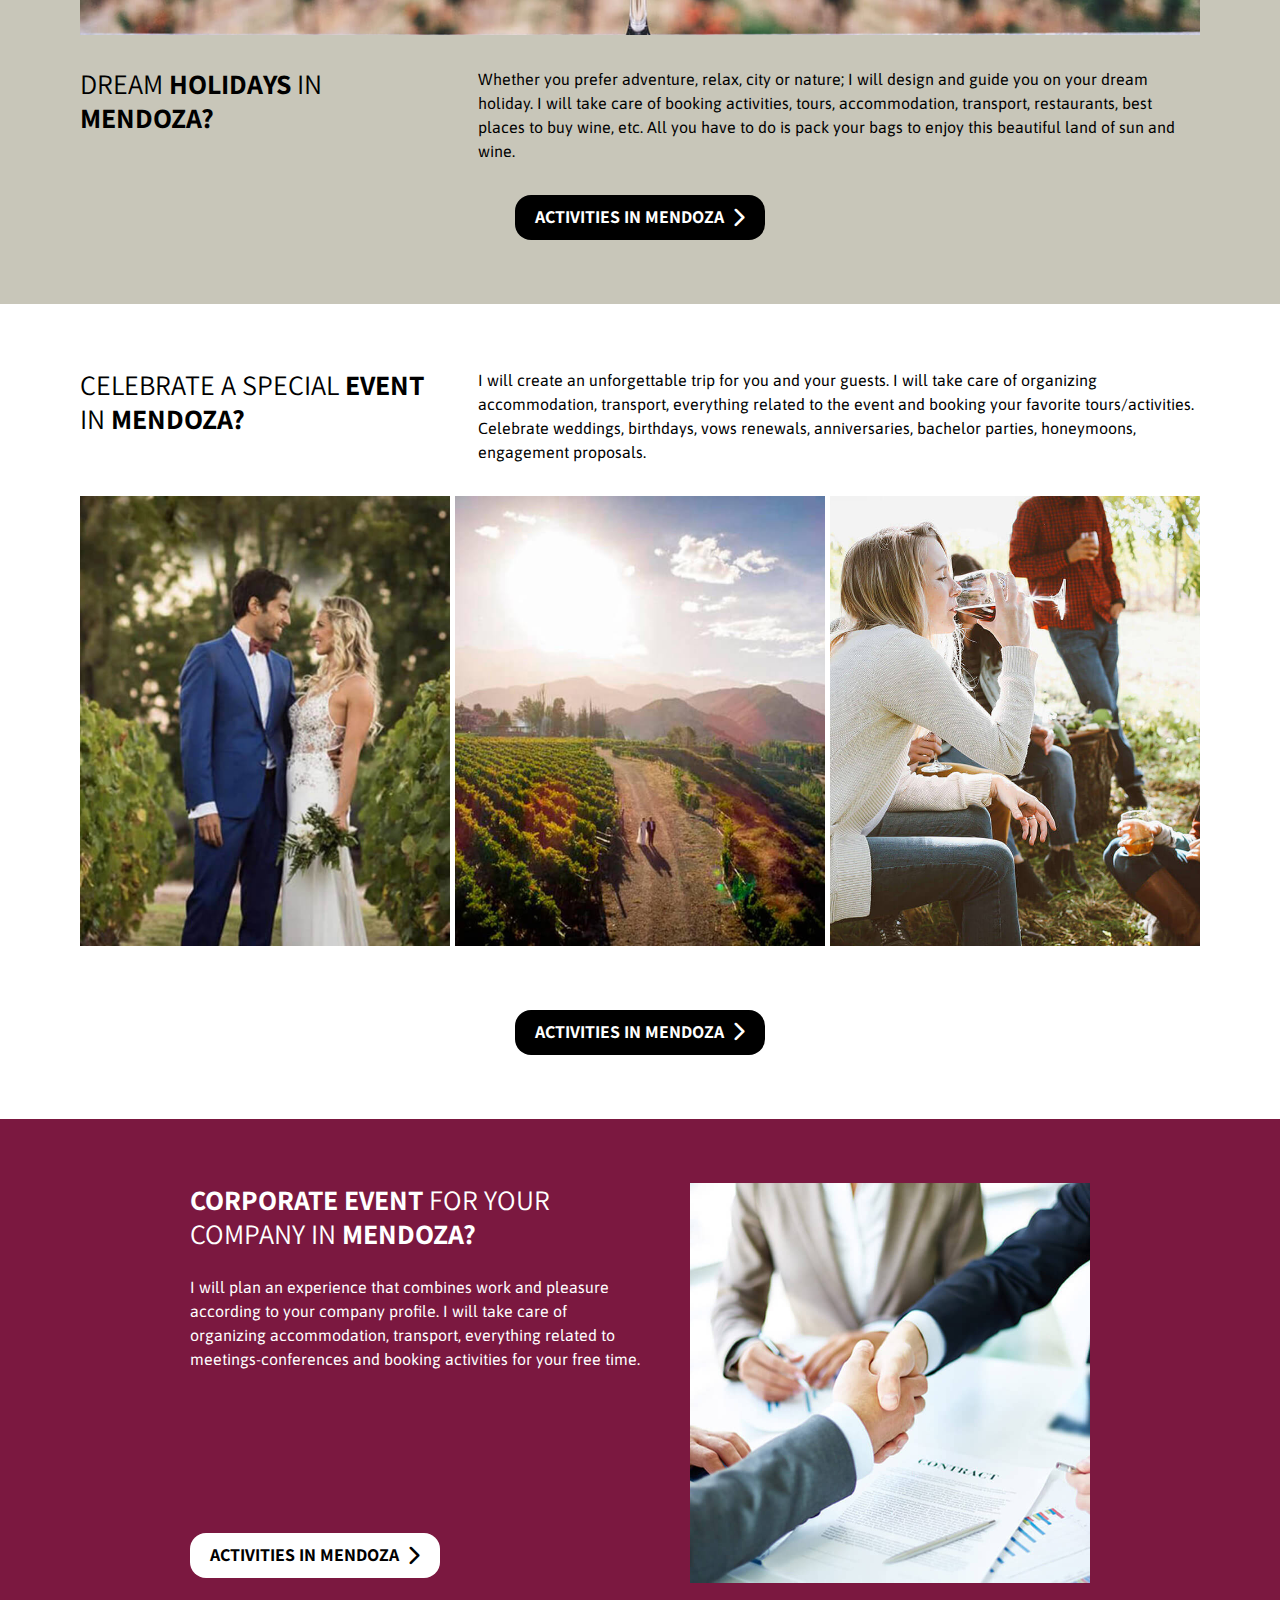
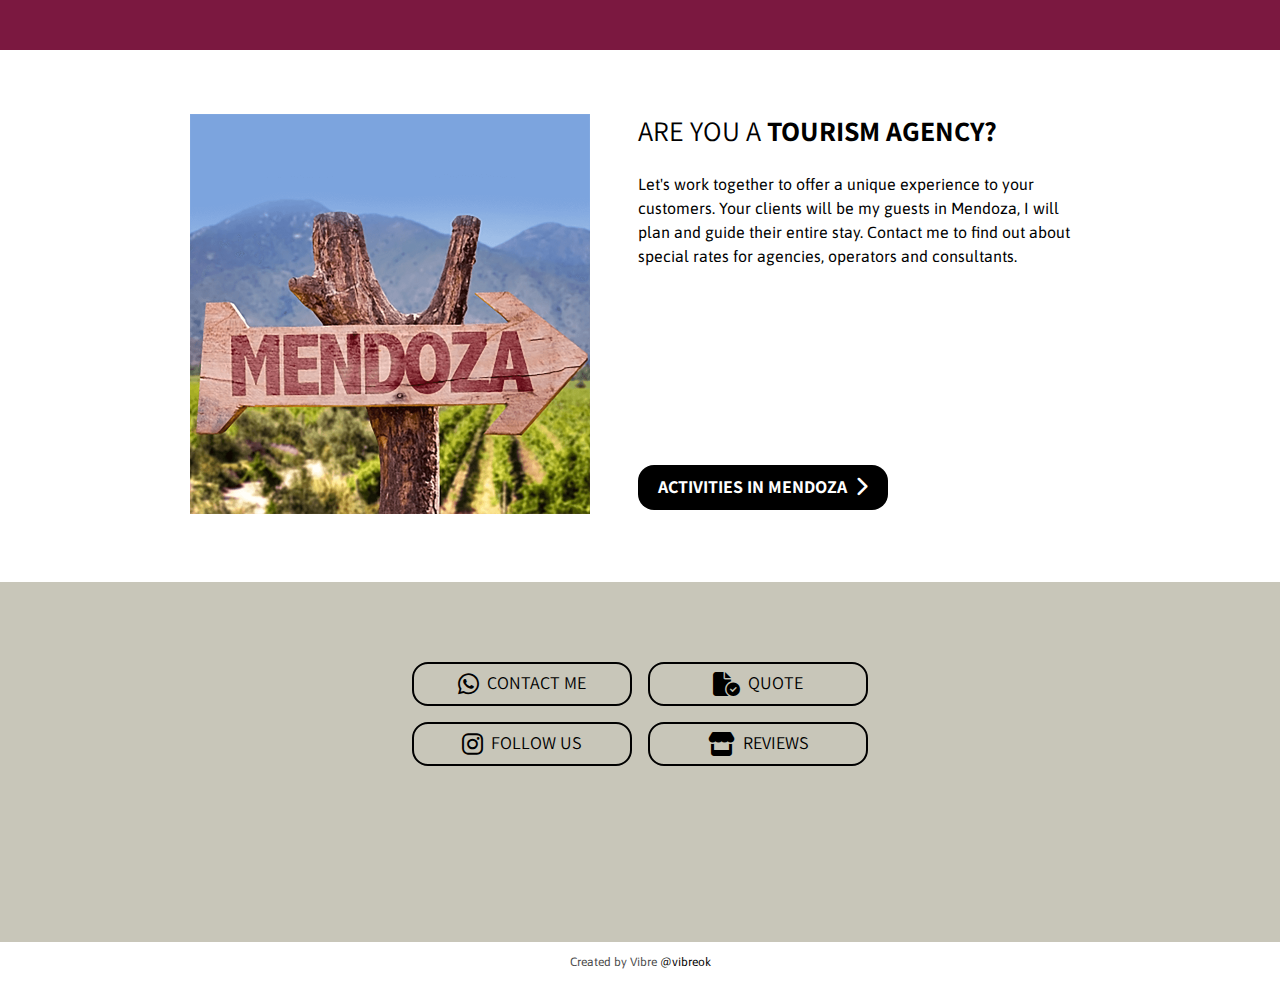
==== commit 3a466b83: "Erase parachute img" ====
--- a/lang/en/index.html
+++ b/lang/en/index.html
@@ -82,11 +82,6 @@
                         <img class="section_img" src="../../img/slider/slider_4.jpg">
                     </figure>
                 </div>
-                <div class="swiper-slide">
-                    <figure>
-                        <img class="section_img" src="../../img/slider/slider_5.jpg">
-                    </figure>
-                </div>
             </div>
             <!-- Pagination -->
             <div class="swiper-pagination"></div>
--- a/css/styles.css
+++ b/css/styles.css
@@ -680,6 +680,8 @@
     object-position: center;
 }
 
+
+
 @media screen and (min-width: 1600px) {
 
     .section_h .section_img_container {
@@ -815,6 +817,11 @@
         display: none;
     }
 
+    .swiper,
+    .swiper-slide figure {
+        height: 300px;
+    }
+
 }
 
 @media screen and (max-width: 576px) {
@@ -840,6 +847,16 @@
     }
 
     .navbar_menu.menu--muted {
+        display: none;
+    }
+
+    .swiper,
+    .swiper-slide figure {
+        height: 175px;
+    }
+
+    .swiper-button-prev,
+    .swiper-button-next {
         display: none;
     }
 
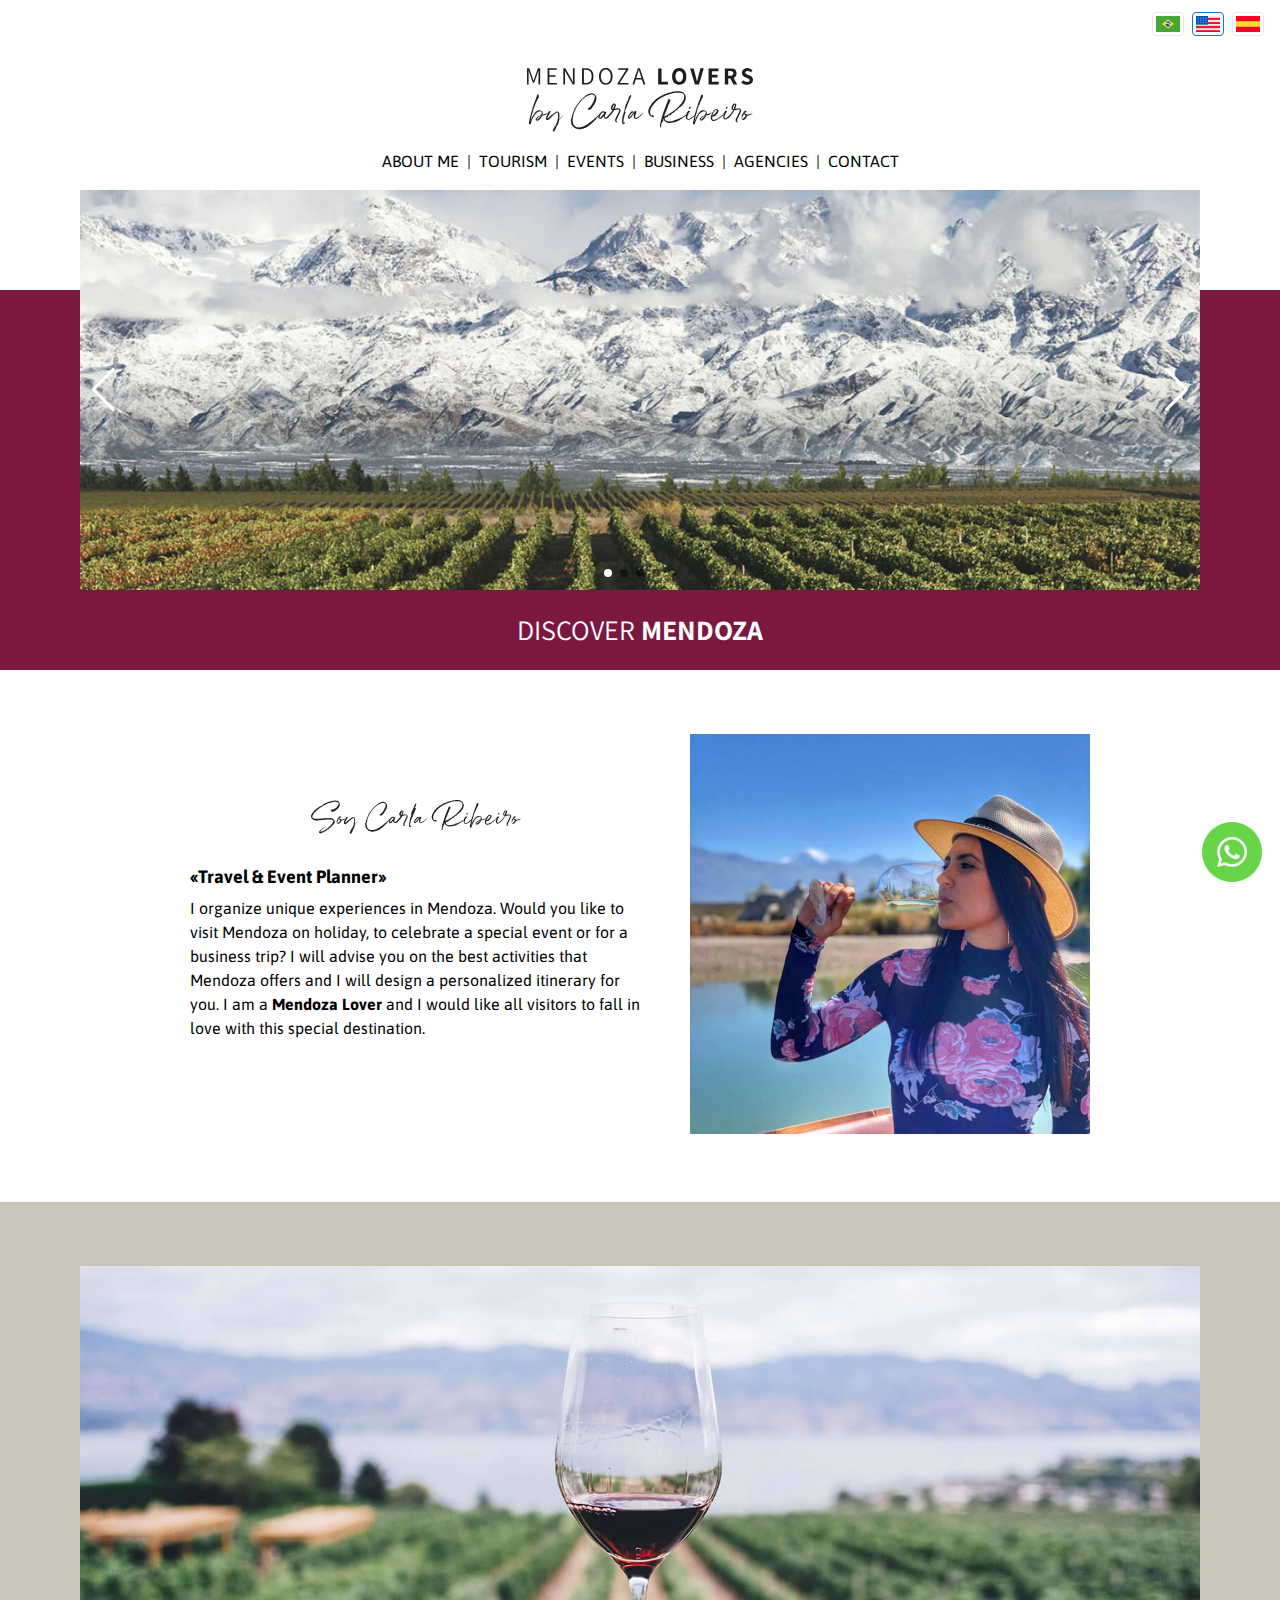
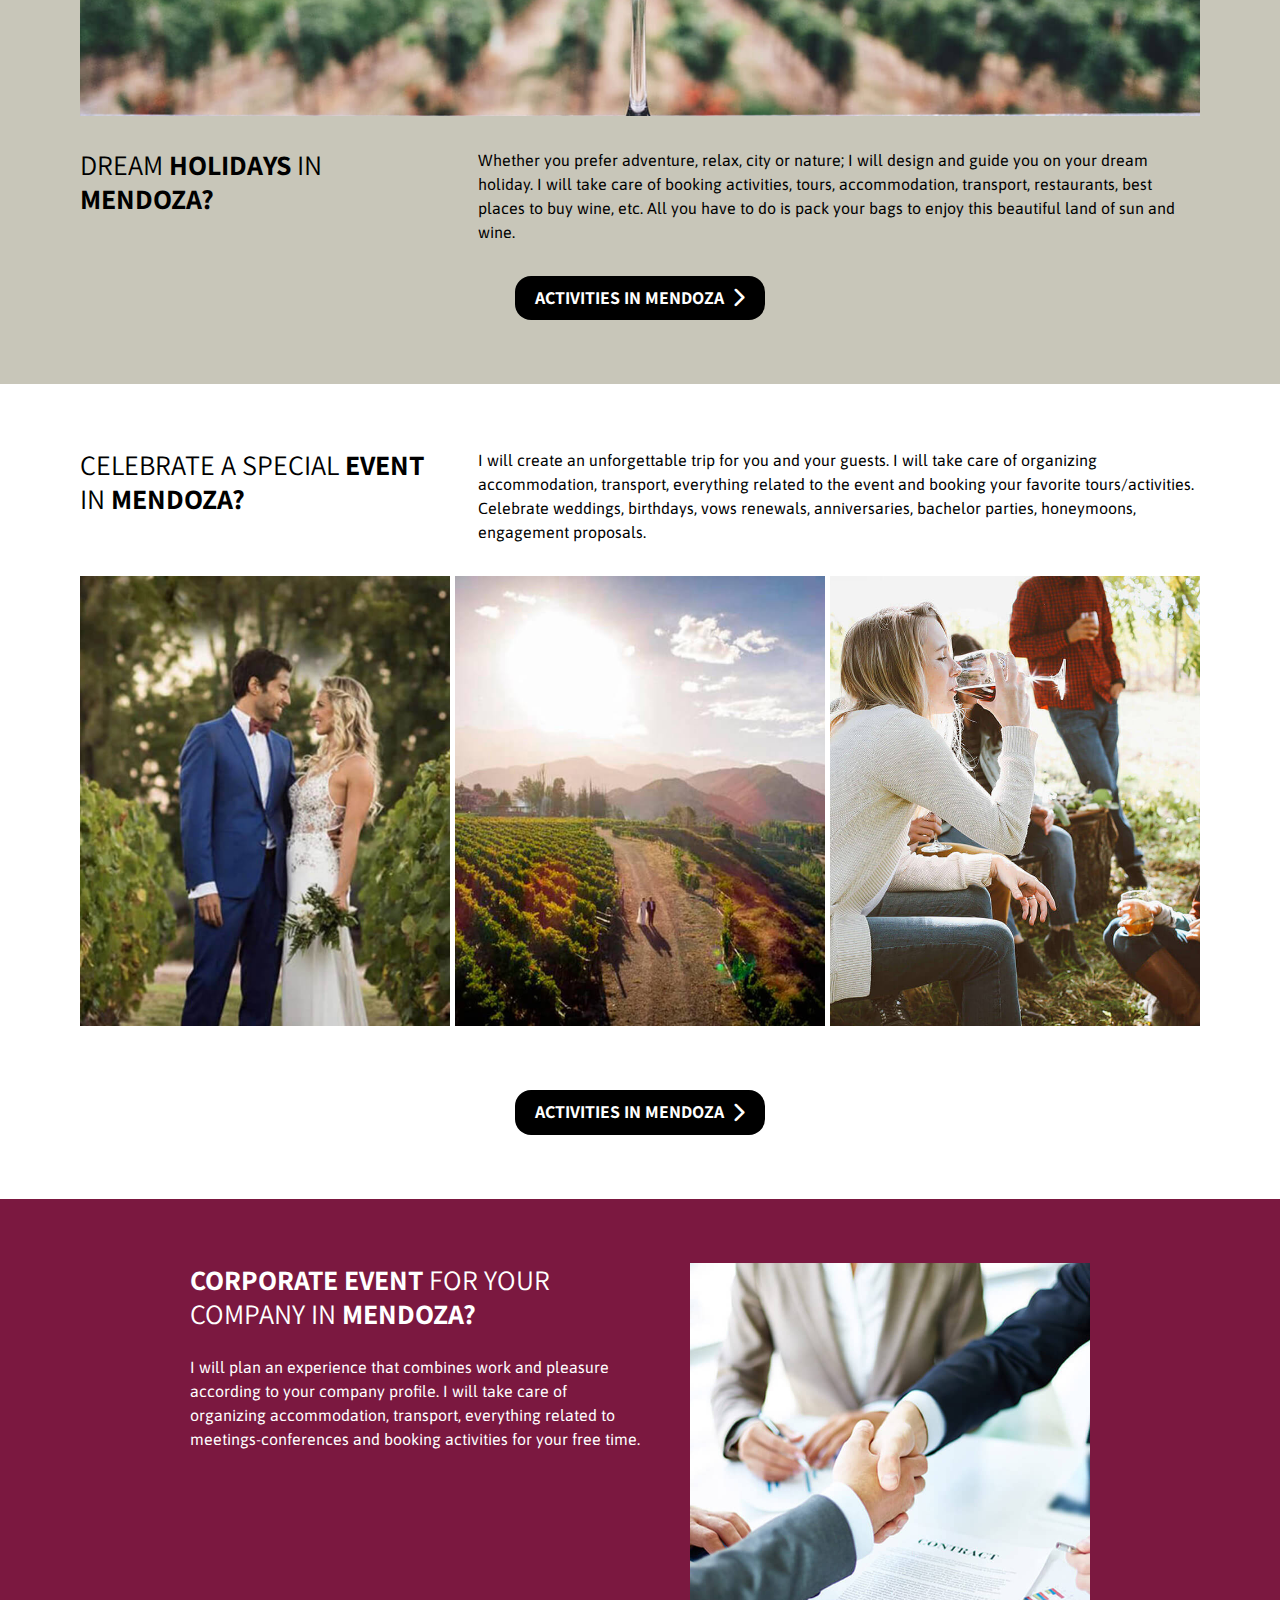
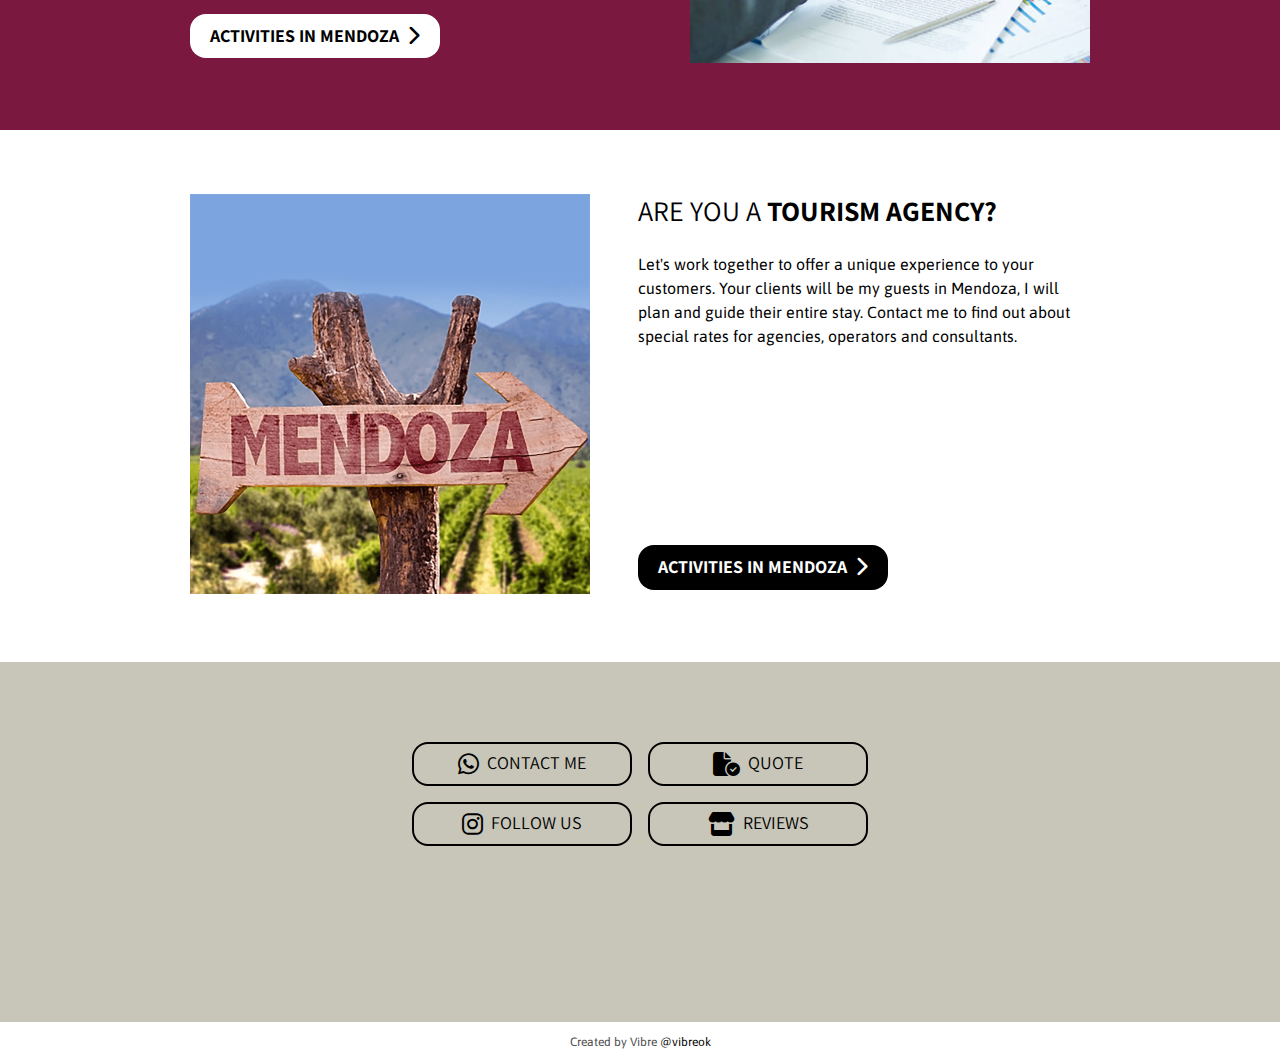
==== commit 77ecc180: "Slider improvements" ====
--- a/lang/en/index.html
+++ b/lang/en/index.html
@@ -57,38 +57,49 @@
                 <a class="navbar_link contact_link" href="#contact">CONTACT</a>
             </nav>
         </div>
-        <!-- Slider main container -->
-        <div class="swiper">
-            <!-- Slider wrapper -->
-            <div class="swiper-wrapper">
-                <!-- Slides -->
-                <div class="swiper-slide">
-                    <figure>
-                        <img class="section_img" src="../../img/slider/slider_1.jpg">
-                    </figure>
+        <header class="hero bg--red-wine">
+            <!-- Slider main container -->
+            <div class="swiper">
+                <!-- Slider wrapper -->
+                <div class="swiper-wrapper">
+                    <!-- Slides -->
+                    <div class="swiper-slide">
+                        <figure>
+                            <img class="section_img" src="../../img/slider/slider_1.jpg">
+                        </figure>
+                    </div>
+                    <div class="swiper-slide">
+                        <figure>
+                            <img class="section_img" src="../../img/slider/slider_2.jpg">
+                        </figure>
+                    </div>
+                    <div class="swiper-slide">
+                        <figure>
+                            <img class="section_img" src="../../img/slider/slider_3.jpg">
+                        </figure>
+                    </div>
+                    <div class="swiper-slide">
+                        <figure>
+                            <img class="section_img" src="../../img/slider/slider_4.jpg">
+                        </figure>
+                    </div>
+                    <div class="swiper-slide">
+                        <figure>
+                            <img class="section_img" src="../../img/slider/slider_5.jpeg">
+                        </figure>
+                    </div>
                 </div>
-                <div class="swiper-slide">
-                    <figure>
-                        <img class="section_img" src="../../img/slider/slider_2.jpg">
-                    </figure>
-                </div>
-                <div class="swiper-slide">
-                    <figure>
-                        <img class="section_img" src="../../img/slider/slider_3.jpg">
-                    </figure>
-                </div>
-                <div class="swiper-slide">
-                    <figure>
-                        <img class="section_img" src="../../img/slider/slider_4.jpg">
-                    </figure>
-                </div>
-            </div>
-            <!-- Pagination -->
-            <div class="swiper-pagination"></div>
-            <!-- Navigation buttons -->
-            <div class="swiper-button-prev"></div>
-            <div class="swiper-button-next"></div>
-        </div>
+                <!-- Pagination -->
+                <div class="swiper-pagination"></div>
+                <!-- Navigation buttons -->
+                <div class="swiper-button-prev"></div>
+                <div class="swiper-button-next"></div>
+            </div>
+            <div class="hero_slogan">
+                <h2 class="hero_title">DISCOVER <span class="fw_bold">MENDOZA</span></h2>
+            </div>
+            <div class="hero_white-stripe"></div>
+        </header>  
         <section id="about" class="section_v">
             <div class="section_wrapper">
                 <article class="section_article article--left">
--- a/css/styles.css
+++ b/css/styles.css
@@ -252,58 +252,23 @@
     margin: 0 8px;
 }
 
-.swiper {
-    width: 100%;
-    height: 400px;
-}
-
-.swiper-slide figure {
-    width: 100%;
-    height: 400px;
-}
-
-.swiper-button-prev,
-.swiper-button-next {
-    color: #ffffff;
-}
-
-.swiper-pagination-bullet {
-    opacity: .5;
-}
-
-.swiper-pagination-bullet-active {
-    background: #ffffff;
-    opacity: 1;
-}
-
 .hero {
     width: 100%;
     position: relative;
+    padding: 0 80px;
     display: flex;
     flex-direction: column;
     align-items: center;
-    background-color: var(--c-red-wine);
-}
-
-.bg_patch {
-    width: 100%;
-    height: 70px;
+}
+
+.hero_white-stripe {
+    width: 100%;
+    height: 100px;
     position: absolute;
     top: 0;
     left: 0;
     z-index: 10;
     background-color: #ffffff;
-}
-
-.hero_video {
-    width: 100%;
-    position: relative;
-    padding: 0 80px;
-    z-index: 20;
-}
-
-video {
-	width: 100%;
 }
 
 .hero_slogan {
@@ -319,6 +284,31 @@
     font-size: var(--28px);
     font-weight: 400;
     color: #ffffff;
+}
+
+.swiper {
+    width: 100%;
+    height: 400px;
+    z-index: 999;
+}
+
+.swiper-slide figure {
+    width: 100%;
+    height: 400px;
+}
+
+.swiper-button-prev,
+.swiper-button-next {
+    color: #ffffff;
+}
+
+.swiper-pagination-bullet {
+    opacity: .5;
+}
+
+.swiper-pagination-bullet-active {
+    background: #ffffff;
+    opacity: 1;
 }
 
 section {
@@ -684,6 +674,15 @@
 
 @media screen and (min-width: 1600px) {
 
+    .swiper,
+    .swiper-slide figure {
+        height: 550px;
+    }
+
+    .hero_slogan {
+        padding: 32px 12px;
+    }
+    
     .section_h .section_img_container {
         height: 650px;
     } 
@@ -700,6 +699,11 @@
 
 
 @media screen and (max-width: 1000px) {
+
+    .swiper,
+    .swiper-slide figure {
+        height: 350px;
+    }
 
     .section_h .section_article {
         flex-direction: column;
@@ -819,7 +823,7 @@
 
     .swiper,
     .swiper-slide figure {
-        height: 300px;
+        height: 250px;
     }
 
 }
@@ -850,18 +854,30 @@
         display: none;
     }
 
+    .hero {
+        padding: 0 40px;
+    }
+
+    .hero_white-stripe {
+        height: 50px;
+    }
+
+    .hero_slogan {
+        padding: 16px;
+    }
+
+    .hero_title {
+        font-size: var(--24px);
+    }
+
     .swiper,
     .swiper-slide figure {
-        height: 175px;
+        height: 200px;
     }
 
     .swiper-button-prev,
     .swiper-button-next {
         display: none;
-    }
-
-    .hero_video {
-        padding: 0 40px;
     }
     
     section,
